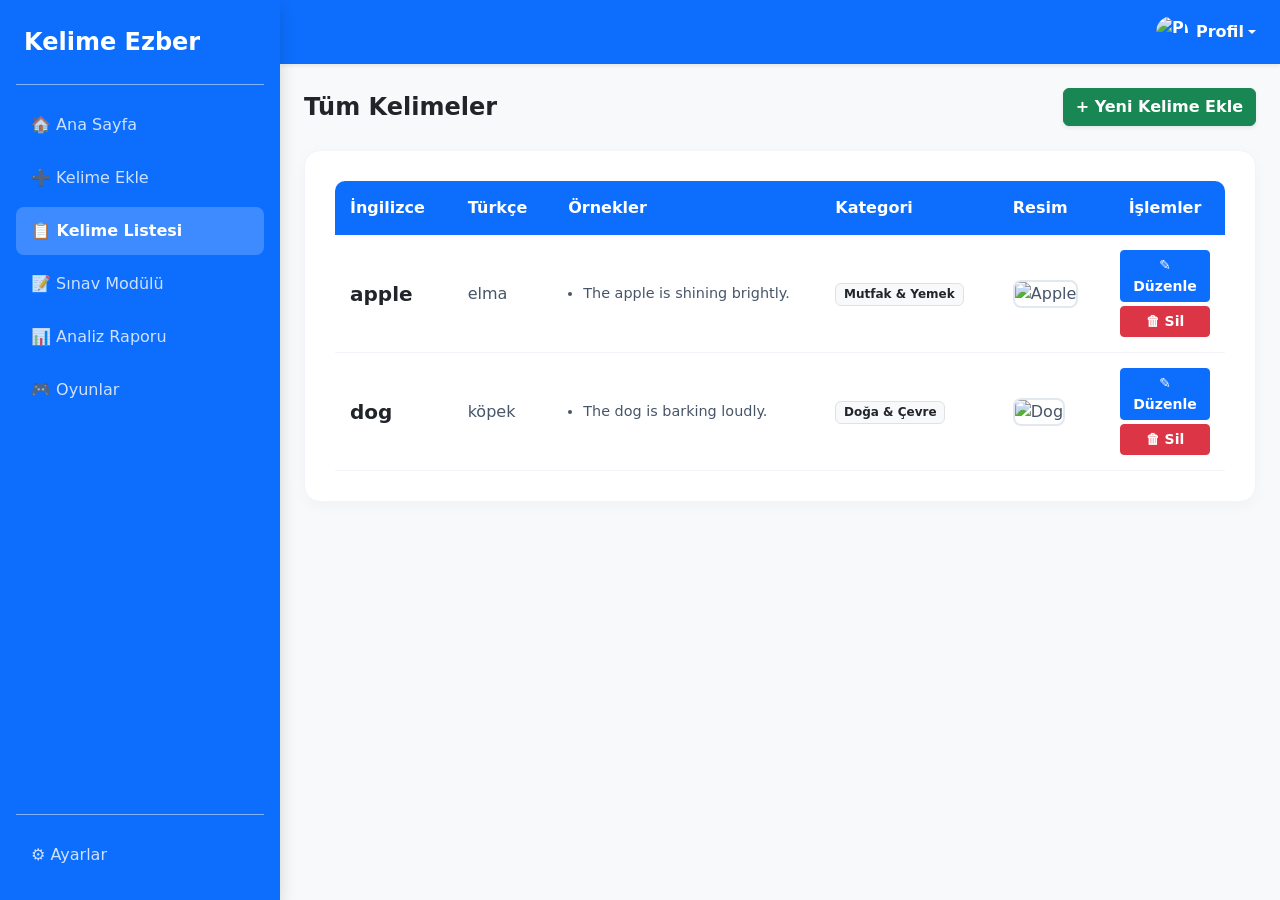
==== frontend/word-list.html @ 5ebc986c "Frontend dosyaları eklendi" ====
<!DOCTYPE html>
<html lang="tr">
<head>
    <meta charset="UTF-8">
    <meta name="viewport" content="width=device-width, initial-scale=1.0">
    <title>Kelime Listesi - Kelime Ezber</title>
    <link href="https://cdn.jsdelivr.net/npm/bootstrap@5.3.3/dist/css/bootstrap.min.css" rel="stylesheet">
    <link rel="stylesheet" href="css/style.css">
</head>
<body>

    <div class="d-flex min-vh-100">

        <div class="sidebar-bg sidebar-wrapper d-flex flex-column flex-shrink-0 p-3 text-white shadow">
            <a href="dashboard.html" class="d-flex align-items-center mb-4 me-md-auto text-white text-decoration-none">
                <span class="fs-4 fw-bold text-white ms-2 mt-2">Kelime Ezber</span>
            </a>
            <hr class="border-light mt-0 opacity-50">
            <ul class="nav nav-pills flex-column mb-auto">
                <li><a href="dashboard.html" class="sidebar-link">🏠 Ana Sayfa</a></li>
                <li><a href="add-word.html" class="sidebar-link">➕ Kelime Ekle</a></li>
                <li><a href="word-list.html" class="sidebar-link active">📋 Kelime Listesi</a></li>
                <li><a href="quiz.html" class="sidebar-link">📝 Sınav Modülü</a></li>
                <li><a href="report.html" class="sidebar-link">📊 Analiz Raporu</a></li>
                <li><a href="games.html" class="sidebar-link">🎮 Oyunlar</a></li>
            </ul>
            <hr class="border-light opacity-50">
            <ul class="nav flex-column">
                <li><a href="settings.html" class="sidebar-link">⚙️ Ayarlar</a></li>
            </ul>
        </div>

        <div class="flex-grow-1 d-flex flex-column">
            
            <header class="p-3 mb-4 bg-primary shadow-sm d-flex justify-content-end align-items-center px-4">
                <div class="dropdown">
                    <a href="#" class="d-flex align-items-center text-white text-decoration-none dropdown-toggle fw-bold" id="dropdownUser" data-bs-toggle="dropdown" aria-expanded="false">
                        <img id="headerAvatar" src="https://ui-avatars.com/api/?name=Bora+Boyraz&background=ffffff&color=0d6efd" alt="Profil" width="32" height="32" class="rounded-circle me-2">
                        Profil
                    </a>
                    <ul class="dropdown-menu dropdown-menu-end shadow" aria-labelledby="dropdownUser">
                        <li><a class="dropdown-item fw-bold text-primary" href="profile.html">👤 Profil Bilgileri</a></li>
                        <li><a class="dropdown-item" href="report.html">📊 Gelişim Raporu</a></li>
                        <li><hr class="dropdown-divider"></li>
                        <li><a class="dropdown-item text-danger fw-bold" href="#">🚪 Çıkış Yap</a></li>
                    </ul>
                </div>
            </header>

            <div class="container-fluid px-4 pb-5">
                
                <div class="d-flex justify-content-between align-items-center mb-4">
                    <h4 class="fw-bold text-dark mb-0">Tüm Kelimeler</h4>
                    <a href="add-word.html" class="btn btn-success fw-bold shadow-sm">+ Yeni Kelime Ekle</a>
                </div>

                <div class="table-container table-responsive">
                    <table class="table custom-table mb-0" id="wordTable">
                        <thead>
                            <tr>
                                <th>İngilizce</th>
                                <th>Türkçe</th>
                                <th style="width: 30%;">Örnekler</th>
                                <th>Kategori</th>
                                <th>Resim</th>
                                <th class="text-center" style="width: 120px;">İşlemler</th>
                            </tr>
                        </thead>
                        <tbody>
                            <tr>
                                <td class="fw-bold text-dark fs-5 eng-word">apple</td>
                                <td class="tr-word">elma</td>
                                <td>
                                    <ul class="example-list">
                                        <li>The apple is shining brightly.</li>
                                    </ul>
                                </td>
                                <td><span class="badge bg-light text-dark border category-badge">Mutfak & Yemek</span></td>
                                <td><img src="https://images.unsplash.com/photo-1560806887-1e4cd0b6fac6?w=150" alt="Apple" class="word-img"></td>
                                <td>
                                    <button class="btn btn-primary btn-sm w-100 mb-1 fw-bold" onclick="openEditModal(this)">✎ Düzenle</button>
                                    <button class="btn btn-danger btn-sm w-100 fw-bold" onclick="openDeleteModal(this)">🗑 Sil</button>
                                </td>
                            </tr>
                            <tr>
                                <td class="fw-bold text-dark fs-5 eng-word">dog</td>
                                <td class="tr-word">köpek</td>
                                <td>
                                    <ul class="example-list">
                                        <li>The dog is barking loudly.</li>
                                    </ul>
                                </td>
                                <td><span class="badge bg-light text-dark border category-badge">Doğa & Çevre</span></td>
                                <td><img src="https://images.unsplash.com/photo-1543466835-00a7907e9de1?w=150" alt="Dog" class="word-img"></td>
                                <td>
                                    <button class="btn btn-primary btn-sm w-100 mb-1 fw-bold" onclick="openEditModal(this)">✎ Düzenle</button>
                                    <button class="btn btn-danger btn-sm w-100 fw-bold" onclick="openDeleteModal(this)">🗑 Sil</button>
                                </td>
                            </tr>
                        </tbody>
                    </table>
                </div>

            </div>
        </div>
    </div>

    <div class="modal fade" id="deleteModal" tabindex="-1">
        <div class="modal-dialog modal-dialog-centered">
            <div class="modal-content">
                <div class="modal-header bg-danger text-white">
                    <h5 class="modal-title fw-bold">Kelimeyi Sil</h5>
                    <button type="button" class="btn-close btn-close-white" data-bs-dismiss="modal"></button>
                </div>
                <div class="modal-body text-center py-4">
                    <h4 class="text-danger mb-3">⚠️</h4>
                    <p class="mb-0"><strong><span id="deleteWordText" class="fs-4 text-dark"></span></strong> kelimesini kalıcı olarak silmek istediğinize emin misiniz?</p>
                </div>
                <div class="modal-footer justify-content-center">
                    <button type="button" class="btn btn-secondary px-4" data-bs-dismiss="modal">İptal</button>
                    <button type="button" class="btn btn-danger px-4 fw-bold" onclick="confirmDelete()">Evet, Sil</button>
                </div>
            </div>
        </div>
    </div>

    <div class="modal fade" id="editModal" tabindex="-1">
        <div class="modal-dialog modal-dialog-centered modal-lg">
            <div class="modal-content">
                <div class="modal-header bg-primary text-white">
                    <h5 class="modal-title fw-bold">Kelimeyi Düzenle</h5>
                    <button type="button" class="btn-close btn-close-white" data-bs-dismiss="modal"></button>
                </div>
                <div class="modal-body">
                    <form id="editForm">
                        <div class="row">
                            <div class="col-md-6">
                                <div class="mb-3">
                                    <label class="form-label fw-bold">İngilizce Kelime</label>
                                    <input type="text" class="form-control" id="editEngWord">
                                </div>
                                <div class="mb-3">
                                    <label class="form-label fw-bold">Türkçe Anlamı</label>
                                    <input type="text" class="form-control" id="editTrWord">
                                </div>
                                <div class="mb-3">
                                    <label class="form-label fw-bold">Kategori</label>
                                    <select class="form-select" id="editCategory">
                                        <option value="Genel / Günlük Konuşma">Genel / Günlük Konuşma</option>
                                        <option value="Mutfak & Yemek">Mutfak & Yemek</option>
                                        <option value="İş Dünyası & Ekonomi">İş Dünyası & Ekonomi</option>
                                        <option value="Teknoloji & Yazılım">Teknoloji & Yazılım</option>
                                        <option value="Seyahat & Turizm">Seyahat & Turizm</option>
                                        <option value="Duygular & Kişilik Sıfatları">Duygular & Kişilik Sıfatları</option>
                                        <option value="Akademik & Eğitim">Akademik & Eğitim</option>
                                        <option value="Sağlık & Tıp">Sağlık & Tıp</option>
                                        <option value="Spor & Fiziksel Aktivite">Spor & Fiziksel Aktivite</option>
                                        <option value="Sanat & Kültür">Sanat & Kültür</option>
                                        <option value="Doğa & Çevre">Doğa & Çevre</option>
                                        <option value="Hukuk & Siyaset">Hukuk & Siyaset</option>
                                        <option value="Deyimler & Atasözleri">Deyimler & Atasözleri</option>
                                    </select>
                                </div>
                            </div>
                            
                            <div class="col-md-6">
                                <div class="mb-3">
                                    <label class="form-label fw-bold text-primary">Örnek Cümleler</label>
                                    <p class="text-muted" style="font-size: 0.8rem; margin-bottom: 5px;">Her bir cümleyi yeni bir satıra yazın.</p>
                                    <textarea class="form-control" id="editSentences" rows="4"></textarea>
                                </div>
                                <div class="mb-3">
                                    <label class="form-label fw-bold text-primary">Görsel Değiştir</label>
                                    <div class="d-flex align-items-center gap-3 mt-1">
                                        <img id="editImagePreview" src="" alt="Önizleme" class="word-img">
                                        <input type="file" class="form-control" id="editImageInput" accept="image/*" onchange="previewEditImage(event)">
                                    </div>
                                </div>
                            </div>
                        </div>
                    </form>
                </div>
                <div class="modal-footer">
                    <button type="button" class="btn btn-secondary" data-bs-dismiss="modal">İptal</button>
                    <button type="button" class="btn btn-success fw-bold px-4" onclick="saveEdit()">Değişiklikleri Kaydet</button>
                </div>
            </div>
        </div>
    </div>

    <script src="https://cdn.jsdelivr.net/npm/bootstrap@5.3.3/dist/js/bootstrap.bundle.min.js"></script>
    
    <script src="js/global.js"></script>
    <script src="js/word-list.js"></script>
</body>
</html>
---- frontend/css/style.css ----
/* ==========================================================================
   KELİME EZBER SİSTEMİ - ANA STİL DOSYASI (style.css)
   ========================================================================== */

/* --- 1. TEMEL AYARLAR (BASE) --- */
body {
    background-color: #f8f9fa;
    font-family: 'Segoe UI', system-ui, -apple-system, sans-serif;
    transition: background-color 0.3s, color 0.3s;
}

/* --- 2. SOL MENÜ (SIDEBAR) --- */
.sidebar-bg { 
    background-color: #0d6efd; 
    transition: background-color 0.3s; 
}
.sidebar-link {
    color: rgba(255, 255, 255, 0.8);
    transition: all 0.3s ease;
    padding: 12px 15px;
    border-radius: 8px;
    margin-bottom: 5px;
    display: block;
    text-decoration: none;
}
.sidebar-link:hover, .sidebar-link.active {
    background-color: rgba(255, 255, 255, 0.2);
    color: #ffffff;
    font-weight: bold;
}

/* --- 3. GENEL KART TASARIMLARI (CARDS) --- */
/* Form, Profil, Sınav, Ayar, Ana Sayfa ve Oyun kartlarının ortak özellikleri */
.form-card, .profile-card, .settings-card, .quiz-card, .table-container, .game-card, .dashboard-card {
    background-color: #ffffff;
    border-radius: 16px;
    padding: 30px;
    box-shadow: 0 4px 15px rgba(0,0,0,0.03);
    border: 1px solid #f1f5f9;
    transition: background-color 0.3s, border-color 0.3s;
}

/* --- 4. PROFİL & AYARLAR SAYFASI ÖZEL --- */
.profile-avatar {
    width: 140px; height: 140px; object-fit: cover;
    border-radius: 50%; border: 4px solid #e2e8f0;
    margin-bottom: 15px; transition: all 0.3s ease;
}
.section-title, .settings-card-title {
    font-size: 1.2rem; font-weight: 700; color: #334155;
    margin-bottom: 25px; padding-bottom: 10px; border-bottom: 1px solid #e2e8f0;
    transition: color 0.3s, border-color 0.3s;
}
.stat-badge {
    background-color: #f8fafc; border: 1px solid #e2e8f0;
    border-radius: 12px; padding: 15px; text-align: center;
    transition: transform 0.2s;
}
.stat-badge:hover { transform: translateY(-3px); }

/* --- 5. SINAV MODÜLÜ ÖZEL (QUIZ) --- */
.quiz-image-wrapper {
    width: 100%; max-height: 220px; overflow: hidden; border-radius: 12px; margin-bottom: 20px;
}
.quiz-image-wrapper img { width: 100%; height: 100%; object-fit: cover; }
.examples-box {
    background-color: #f1f5f9; border-left: 4px solid #0d6efd; border-radius: 8px;
    padding: 15px; text-align: left; margin-bottom: 25px;
}
.result-circle {
    width: 120px; height: 120px; border-radius: 50%;
    display: flex; align-items: center; justify-content: center;
    font-size: 2rem; font-weight: bold; margin: 0 auto 20px;
    border: 8px solid #e2e8f0;
}
.res-correct { border-color: #198754; color: #198754; }
.res-wrong { border-color: #dc3545; color: #dc3545; }

/* --- 6. OYUN MODÜLÜ ÖZEL (WORDLE) --- */
.word-row { display: flex; gap: 8px; justify-content: center; margin-bottom: 8px; }
.tile {
    width: 45px; height: 45px; border: 2px solid #e2e8f0; border-radius: 10px;
    display: flex; align-items: center; justify-content: center;
    font-size: 1.4rem; font-weight: 800; color: #334155;
    text-transform: uppercase; background-color: #f8fafc; user-select: none;
}
.tile.hint-tile { border-color: #cbd5e1; background-color: #ffffff; color: #0d6efd; }
.tile.correct { background-color: #10b981; border-color: #10b981; color: white; }
.tile.present { background-color: #f59e0b; border-color: #f59e0b; color: white; }
.tile.absent { background-color: #64748b; border-color: #64748b; color: white; }
.guess-input { text-transform: uppercase; font-weight: bold; letter-spacing: 2px; text-align: center; }
.history-title {
    font-size: 0.9rem; font-weight: bold; color: #64748b;
    text-transform: uppercase; letter-spacing: 1px;
    margin-top: 25px; margin-bottom: 15px; border-bottom: 1px solid #e2e8f0;
    padding-bottom: 5px; display: none;
}

/* --- 7. KELİME LİSTESİ TABLO (WORD LIST) --- */
.custom-table { vertical-align: middle; }
.custom-table thead th { background-color: #0d6efd; color: white; font-weight: 600; border: none; padding: 15px; }
.custom-table thead th:first-child { border-top-left-radius: 10px; }
.custom-table thead th:last-child { border-top-right-radius: 10px; }
.custom-table tbody td { padding: 15px; border-bottom: 1px solid #f1f5f9; color: #475569; }
.custom-table tbody tr:hover { background-color: #f8fafc; }
.word-img { width: 60px; height: 60px; object-fit: cover; border-radius: 8px; border: 2px solid #e2e8f0; }
.example-list { margin: 0; padding-left: 15px; font-size: 0.9rem; }

/* --- 8. GECE MODU (DARK MODE) --- */
body.dark-mode { background-color: #0f172a; color: #f8fafc; }
body.dark-mode .sidebar-bg { background-color: #1e293b; border-right: 1px solid #334155; }
body.dark-mode .form-card, body.dark-mode .profile-card, body.dark-mode .settings-card, 
body.dark-mode .quiz-card, body.dark-mode .table-container, body.dark-mode .game-card, 
body.dark-mode .dashboard-card, body.dark-mode .bg-white { 
    background-color: #1e293b !important; 
    border-color: #334155 !important; 
}
body.dark-mode .section-title, body.dark-mode .settings-card-title, body.dark-mode .text-dark { 
    color: #f8fafc !important; 
    border-color: #334155; 
}
body.dark-mode .text-muted, body.dark-mode .custom-table tbody td { 
    color: #94a3b8 !important; 
}
body.dark-mode .form-label { color: #cbd5e1; }
body.dark-mode .form-control, body.dark-mode .form-select { 
    background-color: #0f172a; border-color: #334155; color: #f8fafc; 
}
body.dark-mode .bg-light, body.dark-mode .custom-table tbody tr:hover { 
    background-color: #0f172a !important; 
}

.sidebar-wrapper { width: 280px; z-index: 1000; }
.icon-lg { font-size: 3rem; }
.icon-xl { font-size: 4rem; }
.max-w-300 { max-width: 300px; }
.max-w-320 { max-width: 320px; }
.letter-spacing-1 { letter-spacing: 1px; }
.min-h-20 { min-height: 20px; }
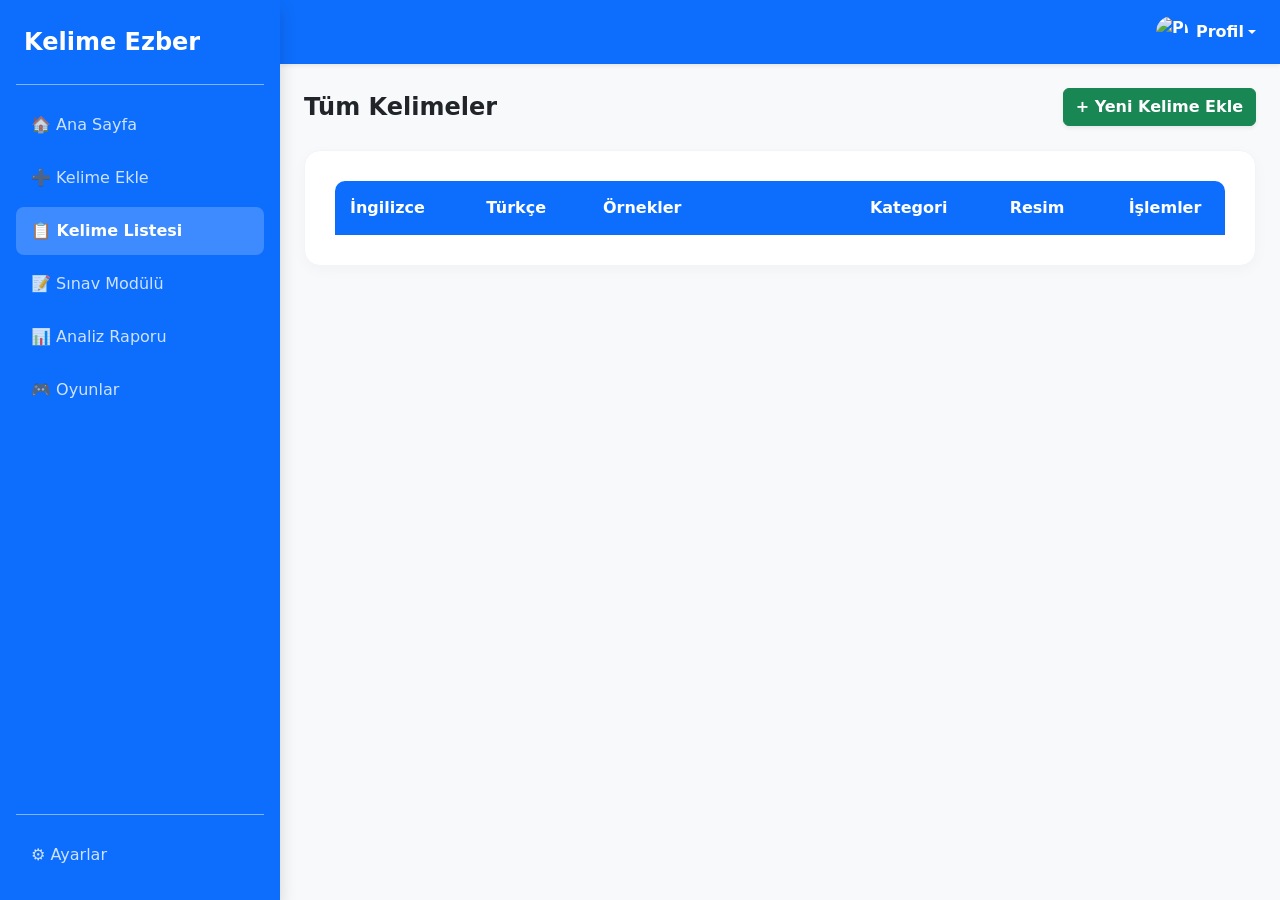
==== commit b9e1869d: "word-list.html düzenlendi" ====
--- a/frontend/word-list.html
+++ b/frontend/word-list.html
@@ -67,37 +67,7 @@
                             </tr>
                         </thead>
                         <tbody>
-                            <tr>
-                                <td class="fw-bold text-dark fs-5 eng-word">apple</td>
-                                <td class="tr-word">elma</td>
-                                <td>
-                                    <ul class="example-list">
-                                        <li>The apple is shining brightly.</li>
-                                    </ul>
-                                </td>
-                                <td><span class="badge bg-light text-dark border category-badge">Mutfak & Yemek</span></td>
-                                <td><img src="https://images.unsplash.com/photo-1560806887-1e4cd0b6fac6?w=150" alt="Apple" class="word-img"></td>
-                                <td>
-                                    <button class="btn btn-primary btn-sm w-100 mb-1 fw-bold" onclick="openEditModal(this)">✎ Düzenle</button>
-                                    <button class="btn btn-danger btn-sm w-100 fw-bold" onclick="openDeleteModal(this)">🗑 Sil</button>
-                                </td>
-                            </tr>
-                            <tr>
-                                <td class="fw-bold text-dark fs-5 eng-word">dog</td>
-                                <td class="tr-word">köpek</td>
-                                <td>
-                                    <ul class="example-list">
-                                        <li>The dog is barking loudly.</li>
-                                    </ul>
-                                </td>
-                                <td><span class="badge bg-light text-dark border category-badge">Doğa & Çevre</span></td>
-                                <td><img src="https://images.unsplash.com/photo-1543466835-00a7907e9de1?w=150" alt="Dog" class="word-img"></td>
-                                <td>
-                                    <button class="btn btn-primary btn-sm w-100 mb-1 fw-bold" onclick="openEditModal(this)">✎ Düzenle</button>
-                                    <button class="btn btn-danger btn-sm w-100 fw-bold" onclick="openDeleteModal(this)">🗑 Sil</button>
-                                </td>
-                            </tr>
-                        </tbody>
+                          </tbody>
                     </table>
                 </div>
 
@@ -146,19 +116,7 @@
                                 <div class="mb-3">
                                     <label class="form-label fw-bold">Kategori</label>
                                     <select class="form-select" id="editCategory">
-                                        <option value="Genel / Günlük Konuşma">Genel / Günlük Konuşma</option>
-                                        <option value="Mutfak & Yemek">Mutfak & Yemek</option>
-                                        <option value="İş Dünyası & Ekonomi">İş Dünyası & Ekonomi</option>
-                                        <option value="Teknoloji & Yazılım">Teknoloji & Yazılım</option>
-                                        <option value="Seyahat & Turizm">Seyahat & Turizm</option>
-                                        <option value="Duygular & Kişilik Sıfatları">Duygular & Kişilik Sıfatları</option>
-                                        <option value="Akademik & Eğitim">Akademik & Eğitim</option>
-                                        <option value="Sağlık & Tıp">Sağlık & Tıp</option>
-                                        <option value="Spor & Fiziksel Aktivite">Spor & Fiziksel Aktivite</option>
-                                        <option value="Sanat & Kültür">Sanat & Kültür</option>
-                                        <option value="Doğa & Çevre">Doğa & Çevre</option>
-                                        <option value="Hukuk & Siyaset">Hukuk & Siyaset</option>
-                                        <option value="Deyimler & Atasözleri">Deyimler & Atasözleri</option>
+                                        <option value="" selected disabled>Kategoriler yükleniyor...</option>
                                     </select>
                                 </div>
                             </div>
